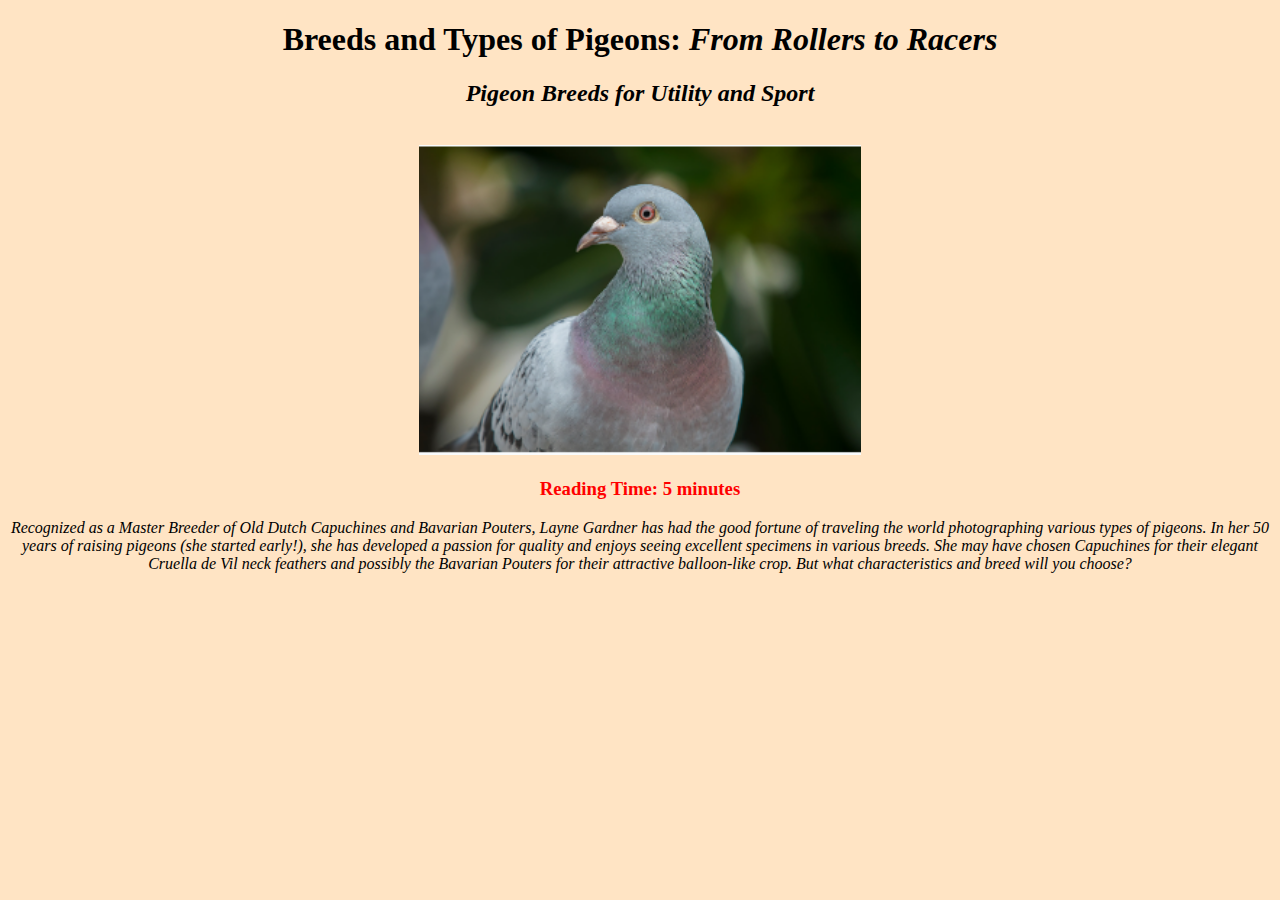
==== DAY 3/index.html @ b42c5724 "Header is created and main image added" ====
<!DOCTYPE html>
<html lang="en" style="background-color: bisque;">
<head>
  <meta charset="UTF-8">
  <meta http-equiv="X-UA-Compatible" content="IE=edge">
  <meta name="viewport" content="width=device-width, initial-scale=1.0">
  <title>HOME</title>
</head>
<body>
  <center>
  <h1>Breeds and Types of Pigeons: <em>From Rollers to Racers</em></h1>
    <h2><i>Pigeon Breeds for Utility and Sport</i></h2>
      <br>
        <img src="./Screenshot from 2023-05-10 03-15-49.png" alt="Portrait of Pigeon" width="35%">
          <h3 style="color: red">Reading Time: 5 minutes</h3>
            
          <p><i>Recognized as a Master Breeder of Old Dutch Capuchines and Bavarian Pouters, Layne Gardner has had the good fortune of traveling the world photographing various types of pigeons. 
            In her 50 years of raising pigeons (she started early!), she has developed a passion for quality and enjoys seeing excellent specimens in various breeds.
             She may have chosen Capuchines for their elegant Cruella de Vil neck feathers and possibly the Bavarian Pouters for their attractive balloon-like crop. 
            But what characteristics and breed will you choose?</i></p>
    </center>



</body>
</html>
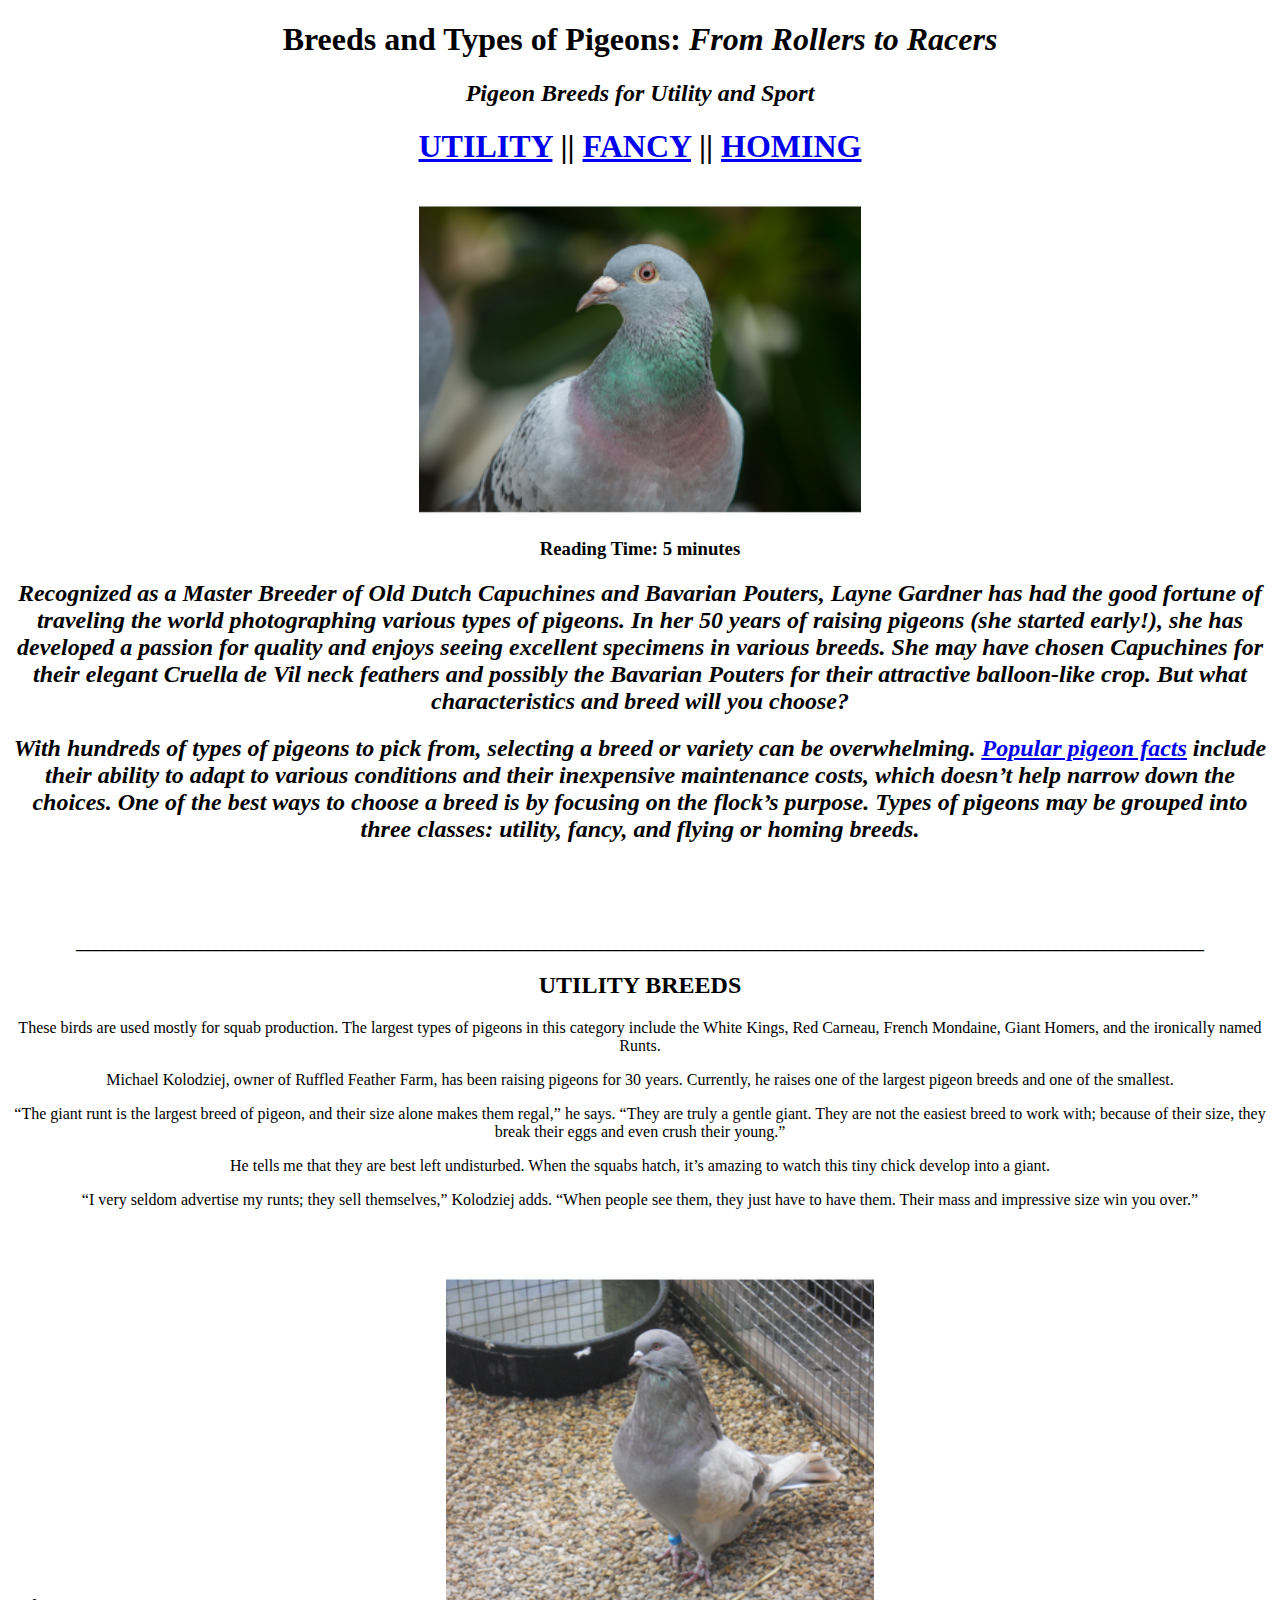
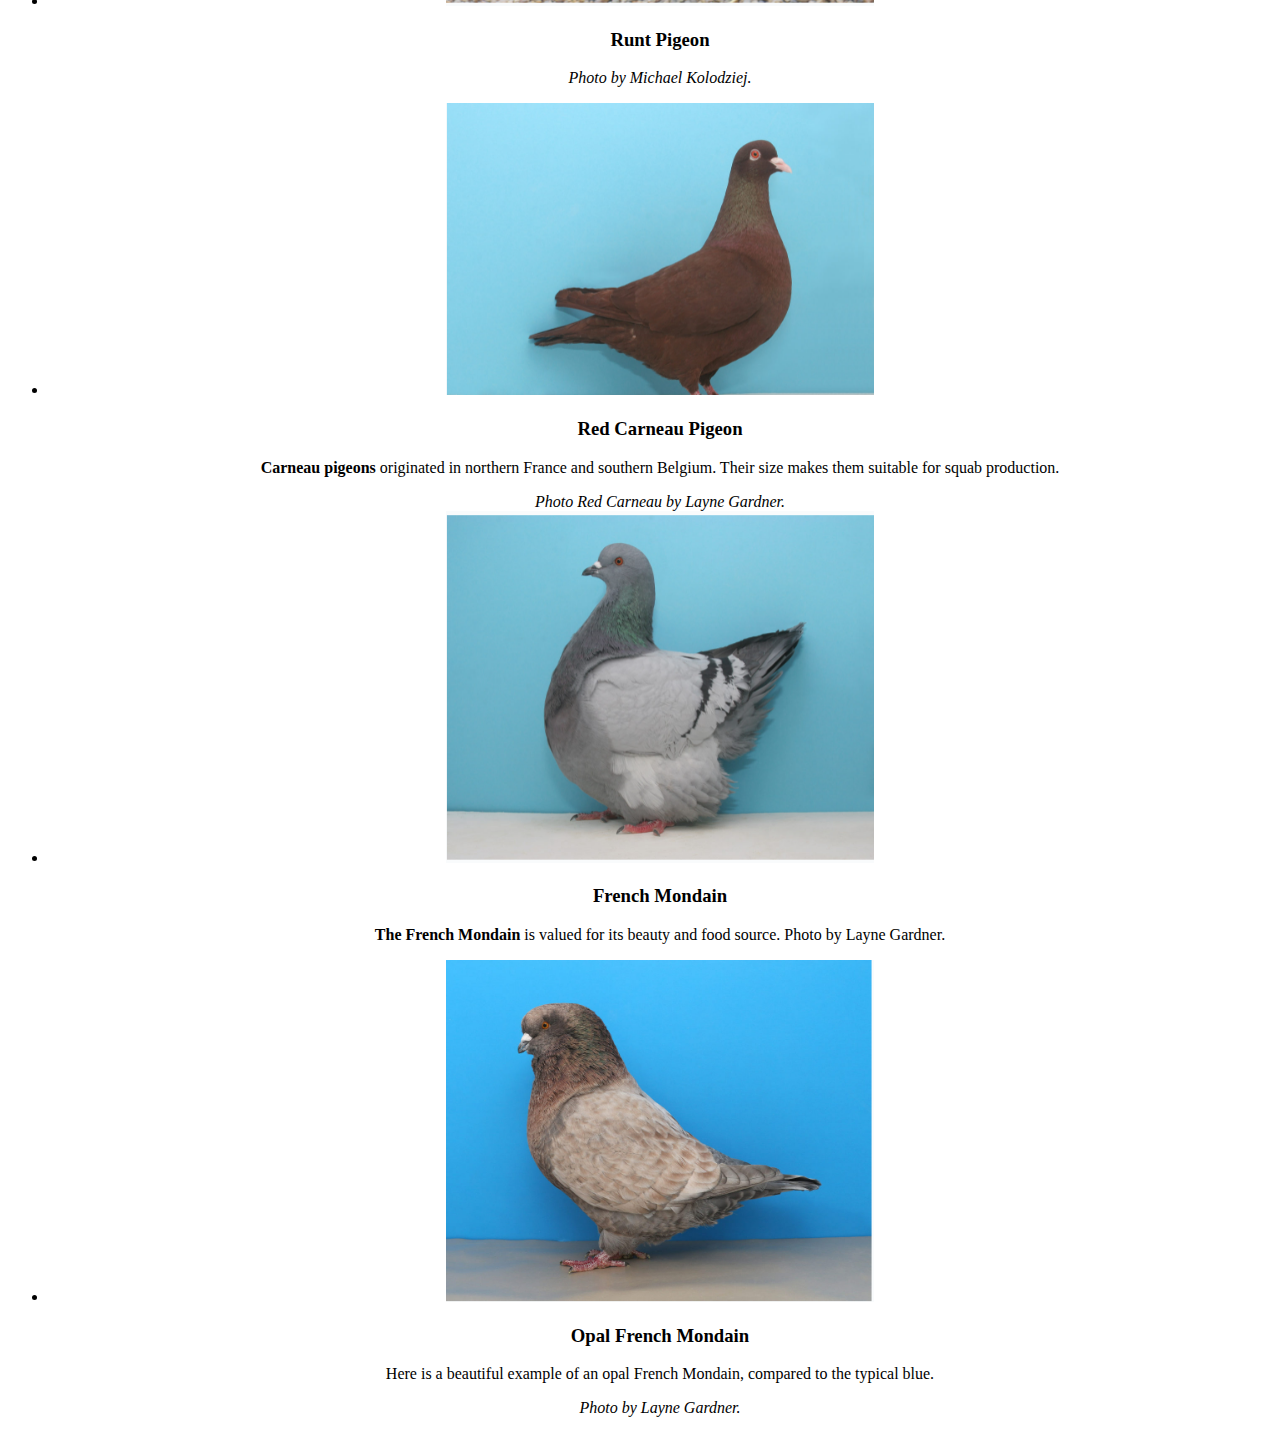
==== commit 946f8807: "Main page(index.html) is done" ====
--- a/DAY 3/index.html
+++ b/DAY 3/index.html
@@ -1,5 +1,5 @@
 <!DOCTYPE html>
-<html lang="en" style="background-color: bisque;">
+<html lang="en" style="scroll-behavior: smooth;">
 <head>
   <meta charset="UTF-8">
   <meta http-equiv="X-UA-Compatible" content="IE=edge">
@@ -10,15 +10,74 @@
   <center>
   <h1>Breeds and Types of Pigeons: <em>From Rollers to Racers</em></h1>
     <h2><i>Pigeon Breeds for Utility and Sport</i></h2>
+
+    <h1><a href="#Utility">UTILITY</a>  ||   <a href="#">FANCY</a>   ||  <a href="#"> HOMING</a></h1>  
       <br>
-        <img src="./Screenshot from 2023-05-10 03-15-49.png" alt="Portrait of Pigeon" width="35%">
-          <h3 style="color: red">Reading Time: 5 minutes</h3>
+        <a href="https://backyardpoultry.iamcountryside.com/poultry-101/pigeon-facts-an-introduction-and-history/">
+          <img src="./Screenshot from 2023-05-10 03-15-49.png" alt="Portrait of Pigeon" width="35%"></a>
+          <h3>Reading Time: 5 minutes</h3>
             
-          <p><i>Recognized as a Master Breeder of Old Dutch Capuchines and Bavarian Pouters, Layne Gardner has had the good fortune of traveling the world photographing various types of pigeons. 
+          <h2><i>Recognized as a Master Breeder of Old Dutch Capuchines and Bavarian Pouters, Layne Gardner has had the good fortune of traveling the world photographing various types of pigeons. 
             In her 50 years of raising pigeons (she started early!), she has developed a passion for quality and enjoys seeing excellent specimens in various breeds.
              She may have chosen Capuchines for their elegant Cruella de Vil neck feathers and possibly the Bavarian Pouters for their attractive balloon-like crop. 
-            But what characteristics and breed will you choose?</i></p>
+            But what characteristics and breed will you choose?</i></h2>
+            <h2><i>With hundreds of types of pigeons to pick from, selecting a breed or variety can be overwhelming. 
+              <u><b><a href="https://backyardpoultry.iamcountryside.com/poultry-101/pigeon-facts-an-introduction-and-history/">Popular pigeon facts</a></b></u> include their ability to adapt to various conditions and their inexpensive maintenance costs, which doesn’t help narrow down the choices. 
+              One of the best ways to choose a breed is by focusing on the flock’s purpose.
+               Types of pigeons may be grouped into three classes: <b>utility, fancy, and flying or homing breeds</b>.</i></h2>
+            <br> 
+            <br>
+            <br>
+            <br>
+            <b>_____________________________________________________________________________________________________________________________________________</b>
+            <br>
+            <div id="Utility">
+                <h2>UTILITY BREEDS</h2>
+                <p>These birds are used mostly for squab production.
+                   The largest types of pigeons in this category include the White Kings, Red Carneau, French Mondaine, Giant Homers, and the ironically named Runts.</p>
+                <p>Michael Kolodziej, owner of Ruffled Feather Farm, has been raising pigeons for 30 years. 
+                  Currently, he raises one of the largest pigeon breeds and one of the smallest.</p>
+                <p>“The giant runt is the largest breed of pigeon, and their size alone makes them regal,” he says. 
+                  “They are truly a gentle giant. They are not the easiest breed to work with;
+                   because of their size, they break their eggs and even crush their young.”</p>
+                   <p>He tells me that they are best left undisturbed. When the squabs hatch, it’s amazing to watch this tiny chick develop into a giant. </p>
+                   <p>“I very seldom advertise my runts; they sell themselves,” Kolodziej adds. 
+                    “When people see them, they just have to have them. Their mass and impressive size win you over.”</p>
+
+                <br>
+                <br>
+                  <ul>
+                    <li> 
+                      <img src="./RuntPigeon.png" alt="Runt Pigeon" width="35%">
+                      <h3>Runt Pigeon</h3>
+                        <p><i>Photo by Michael Kolodziej.</i></p>
+                    </li>
+                    <li>
+                      <img src="./RedCarneau.png" alt="RedCarneau" width="35%">
+                      <h3>Red Carneau Pigeon</h3>
+                        <p><b>Carneau pigeons</b> originated in northern France and southern Belgium. Their size makes them suitable for squab production.</p>
+                          <i>Photo Red Carneau by Layne Gardner.</i>
+                    </li>
+                    <li>
+                      <img src="./French Mondain.png" alt="French Mondain" width="35%">
+                        <h3>French Mondain</h3>
+                          <p><b>The French Mondain</b> is valued for its beauty and food source. Photo by Layne Gardner.</p>
+                    </li>
+                    <li>
+                      <img src="./Opal French Mondain.png" alt="Opal French Mondain" width="35%">
+                        <h3>Opal French Mondain</h3>
+                          <p>Here is a beautiful example of an opal French Mondain, compared to the typical blue.</p>
+                            <i>Photo by Layne Gardner.</i>
+                    </li>
+
+
+
+                  </ul>
+
+            </div>
+                    
     </center>
+
 
 
 
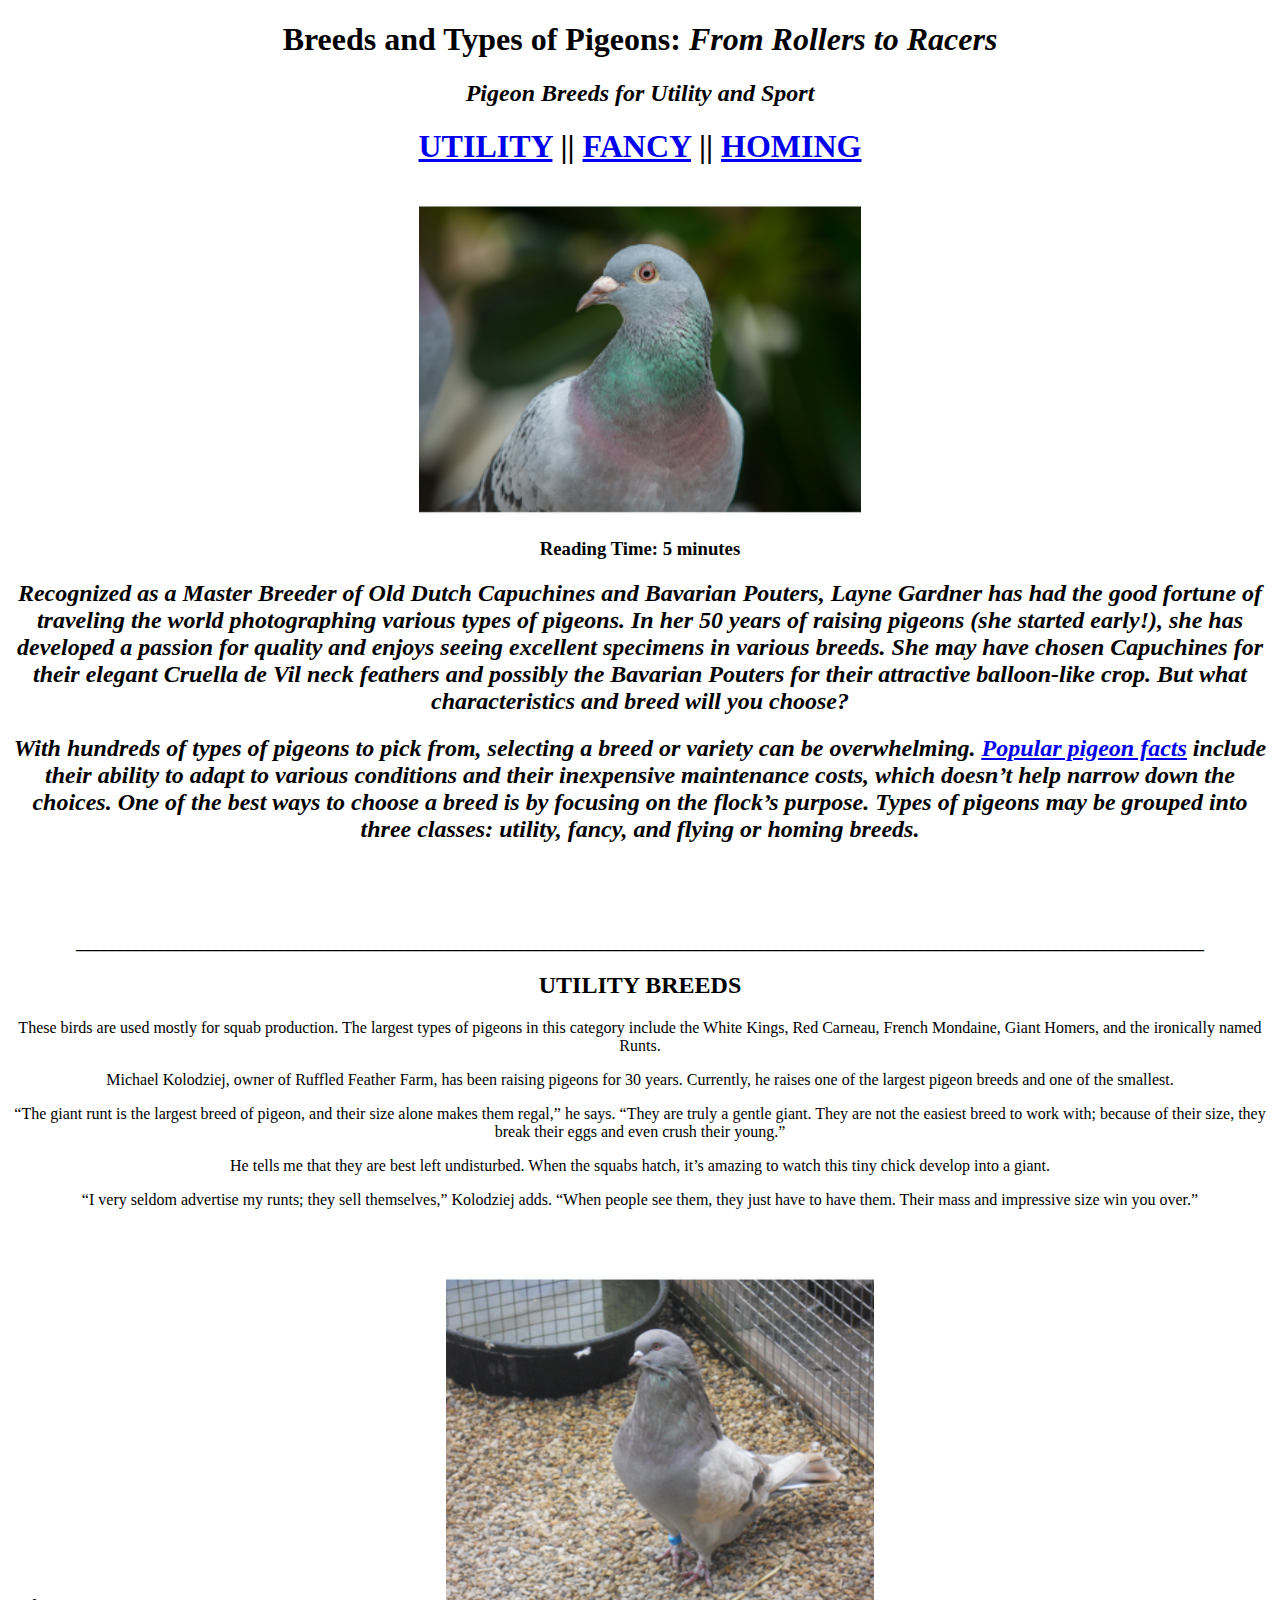
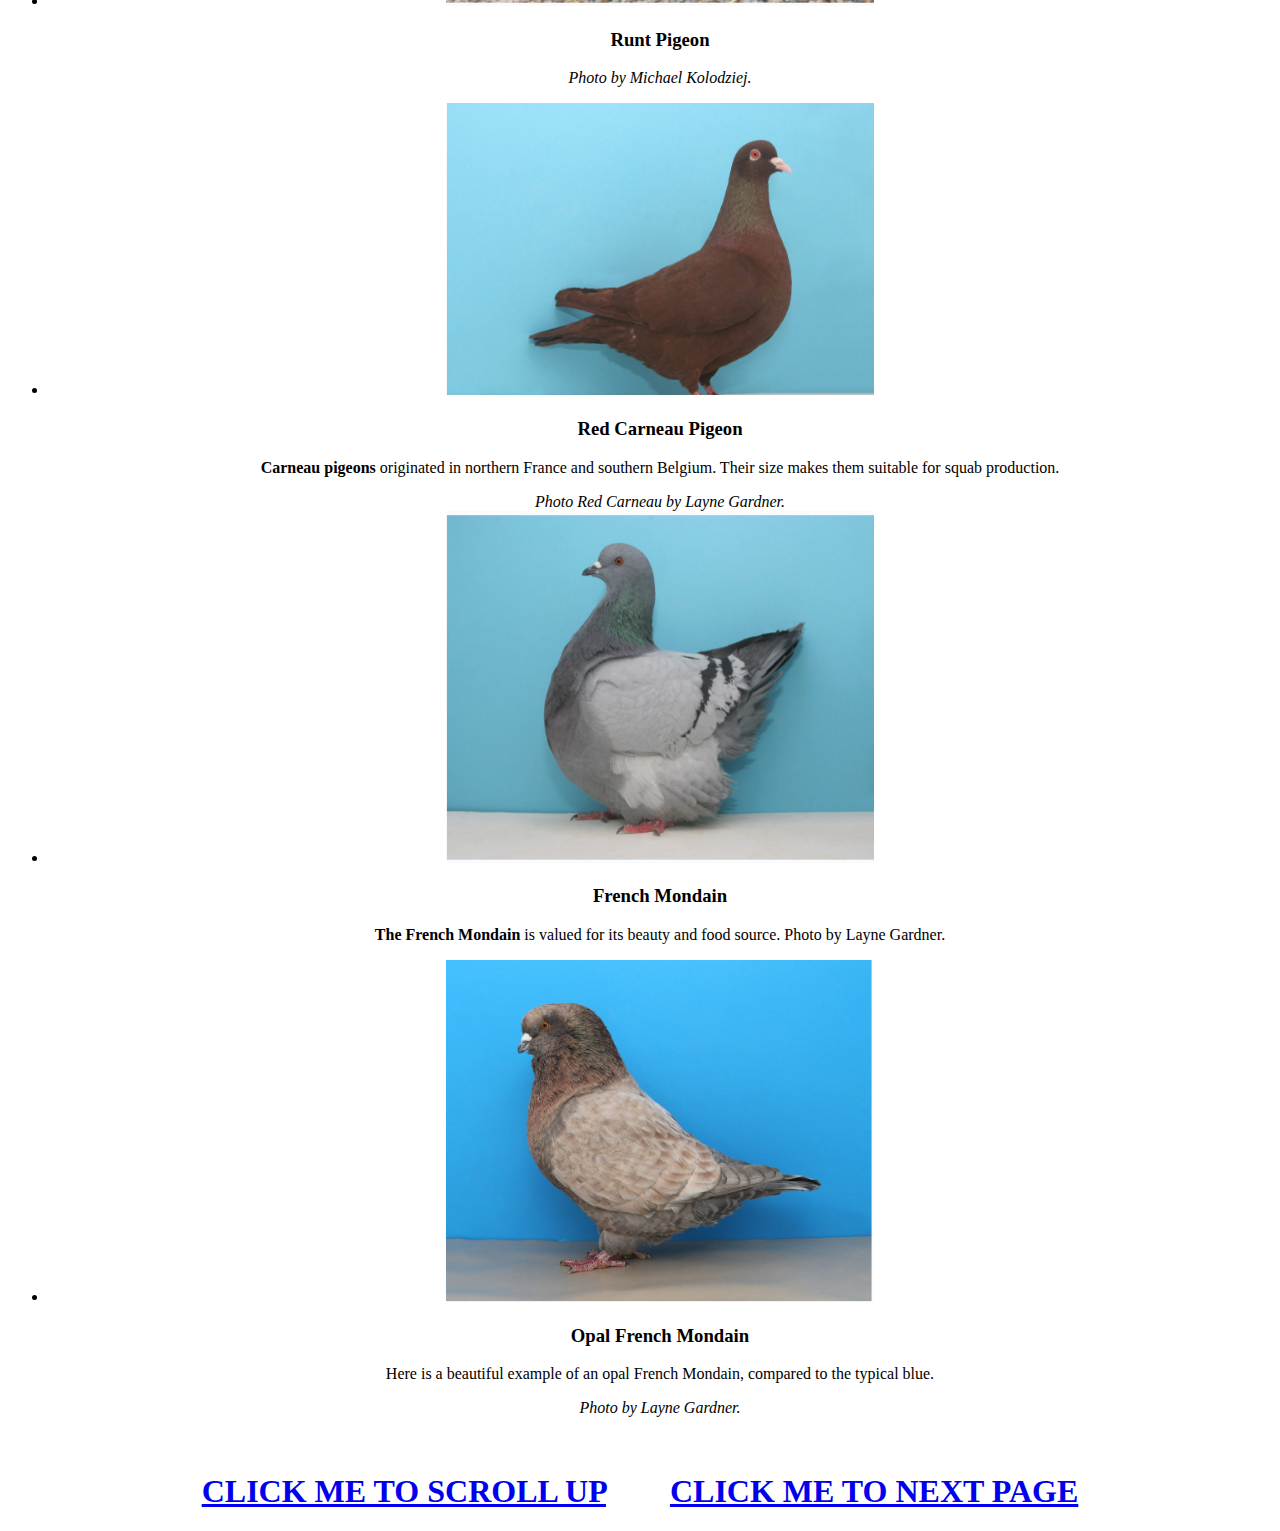
==== commit 019af89b: "SecondPage.html done, next ThirdPage.html" ====
--- a/DAY 3/index.html
+++ b/DAY 3/index.html
@@ -11,7 +11,7 @@
   <h1>Breeds and Types of Pigeons: <em>From Rollers to Racers</em></h1>
     <h2><i>Pigeon Breeds for Utility and Sport</i></h2>
 
-    <h1><a href="#Utility">UTILITY</a>  ||   <a href="#">FANCY</a>   ||  <a href="#"> HOMING</a></h1>  
+    <h1><a href="#Utility">UTILITY</a>  ||   <a href="./SecondPage.html">FANCY</a>   ||  <a href="#"> HOMING</a></h1>  
       <br>
         <a href="https://backyardpoultry.iamcountryside.com/poultry-101/pigeon-facts-an-introduction-and-history/">
           <img src="./Screenshot from 2023-05-10 03-15-49.png" alt="Portrait of Pigeon" width="35%"></a>
@@ -69,13 +69,10 @@
                           <p>Here is a beautiful example of an opal French Mondain, compared to the typical blue.</p>
                             <i>Photo by Layne Gardner.</i>
                     </li>
-
-
-
                   </ul>
-
             </div>
-                    
+          <br>
+          <h1><a href="./index.html">CLICK ME TO SCROLL UP</a> &nbsp;&nbsp;&nbsp;&nbsp;&nbsp;&nbsp; <a href="./SecondPage.html">CLICK ME TO NEXT PAGE</a></h1>          
     </center>
 
 
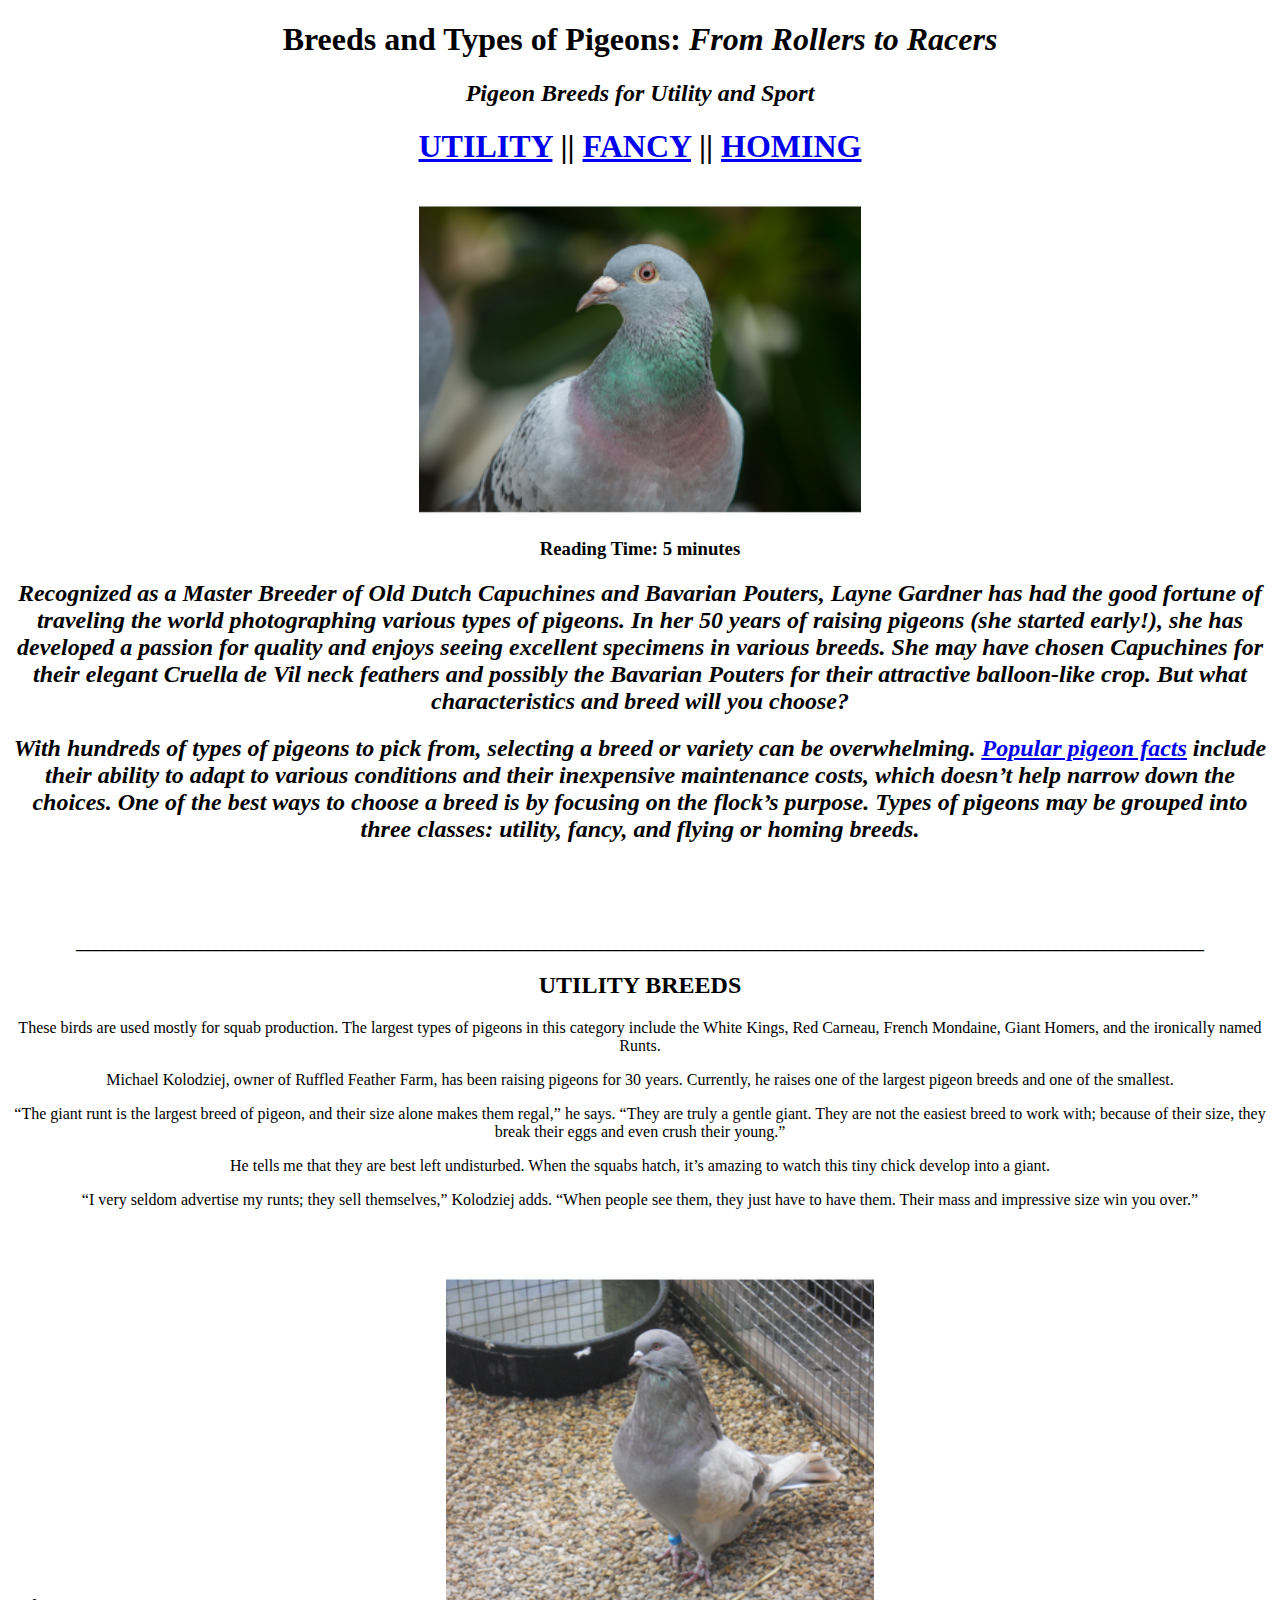
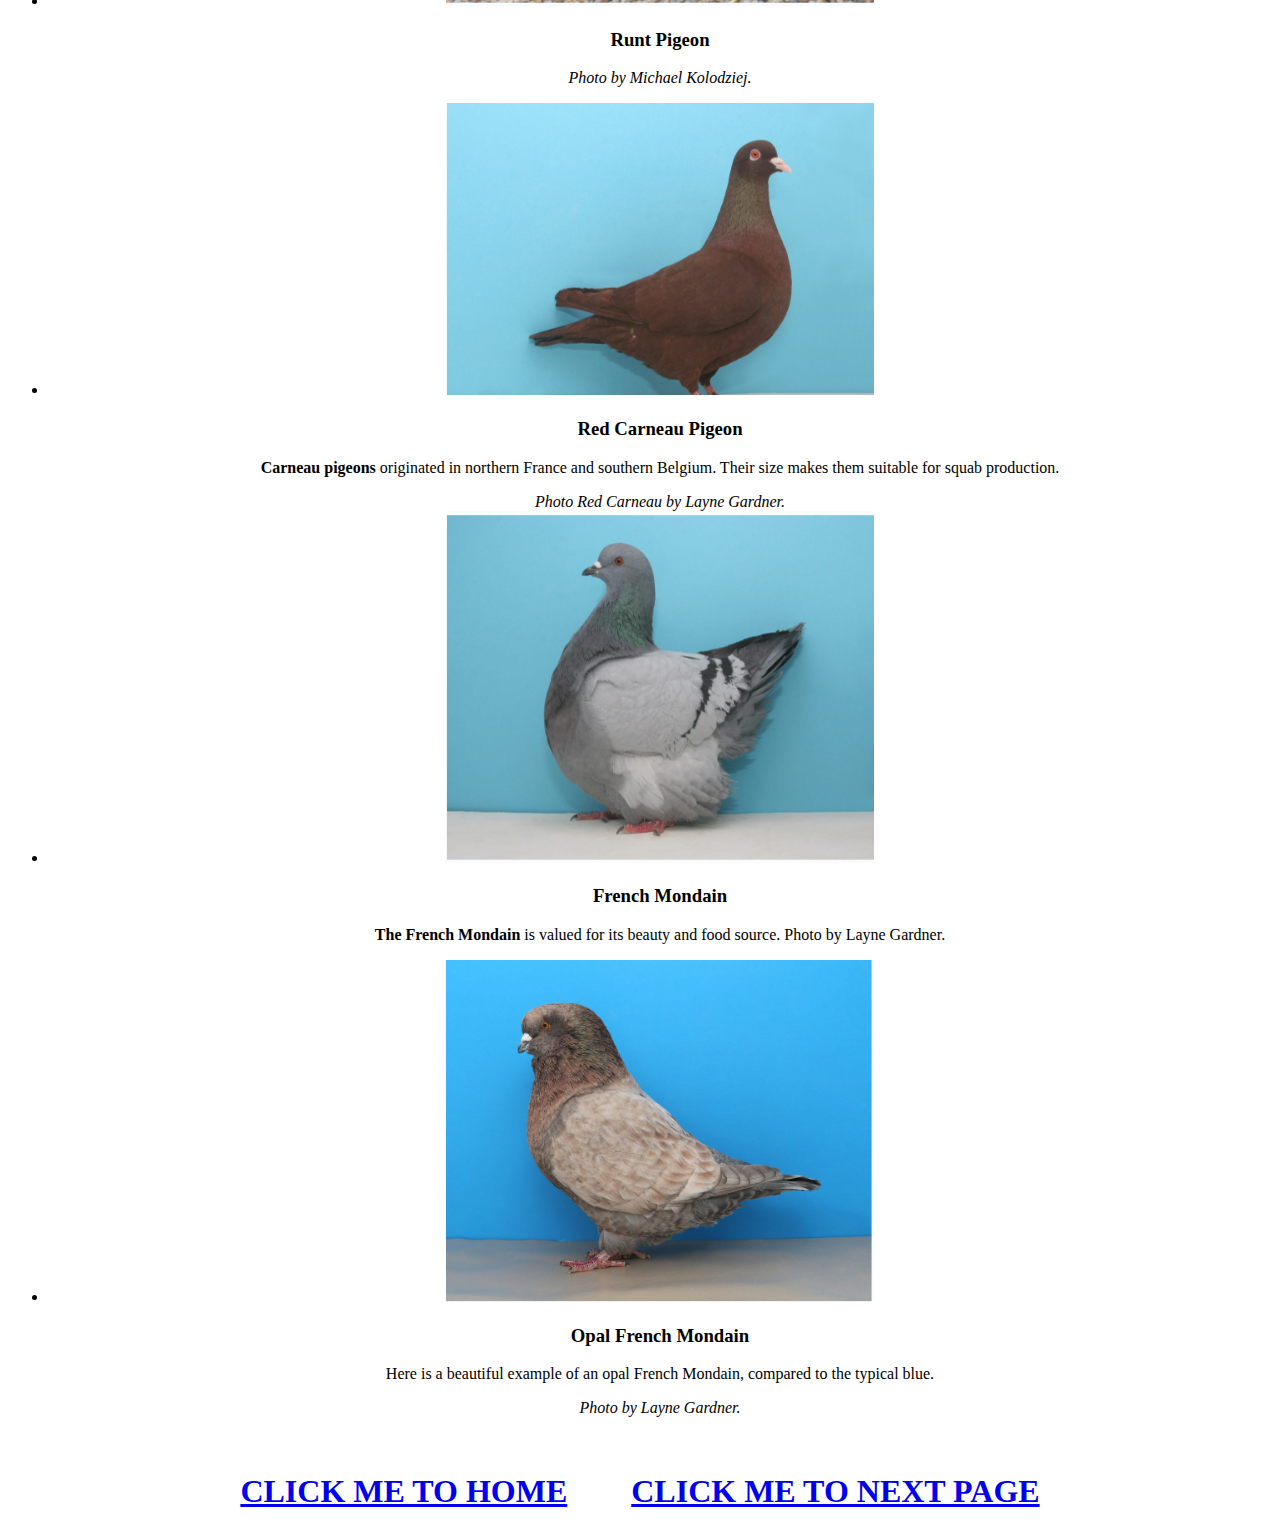
==== commit 30a302a7: "Modified some finished html file && Third.html is created &&  ADD layouts and images" ====
--- a/DAY 3/index.html
+++ b/DAY 3/index.html
@@ -11,7 +11,7 @@
   <h1>Breeds and Types of Pigeons: <em>From Rollers to Racers</em></h1>
     <h2><i>Pigeon Breeds for Utility and Sport</i></h2>
 
-    <h1><a href="#Utility">UTILITY</a>  ||   <a href="./SecondPage.html">FANCY</a>   ||  <a href="#"> HOMING</a></h1>  
+    <h1><a href="#Utility">UTILITY</a>  ||   <a href="./SecondPage.html">FANCY</a>   ||  <a href="./Third.html"> HOMING</a></h1>  
       <br>
         <a href="https://backyardpoultry.iamcountryside.com/poultry-101/pigeon-facts-an-introduction-and-history/">
           <img src="./Screenshot from 2023-05-10 03-15-49.png" alt="Portrait of Pigeon" width="35%"></a>
@@ -72,7 +72,7 @@
                   </ul>
             </div>
           <br>
-          <h1><a href="./index.html">CLICK ME TO SCROLL UP</a> &nbsp;&nbsp;&nbsp;&nbsp;&nbsp;&nbsp; <a href="./SecondPage.html">CLICK ME TO NEXT PAGE</a></h1>          
+          <h1><a href="./index.html">CLICK ME TO HOME</a> &nbsp;&nbsp;&nbsp;&nbsp;&nbsp;&nbsp; <a href="./SecondPage.html">CLICK ME TO NEXT PAGE</a></h1>          
     </center>
 
 
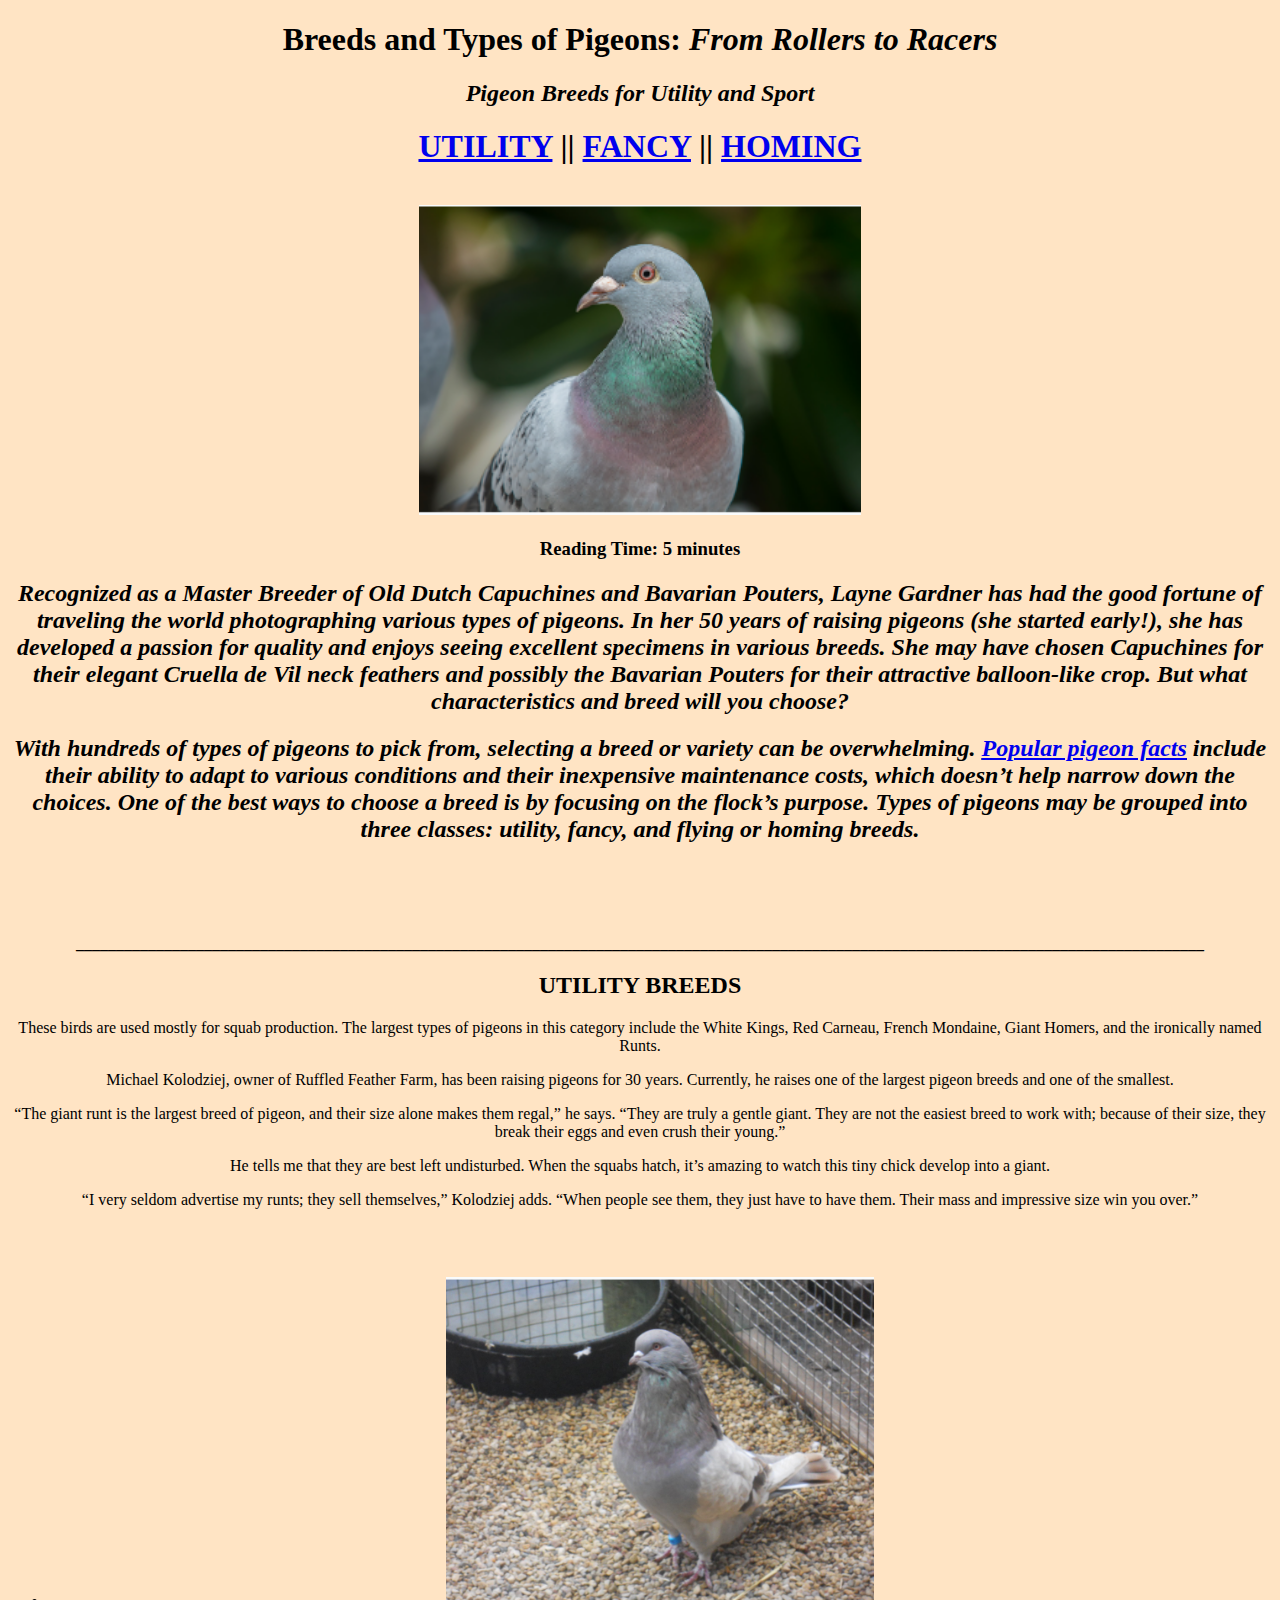
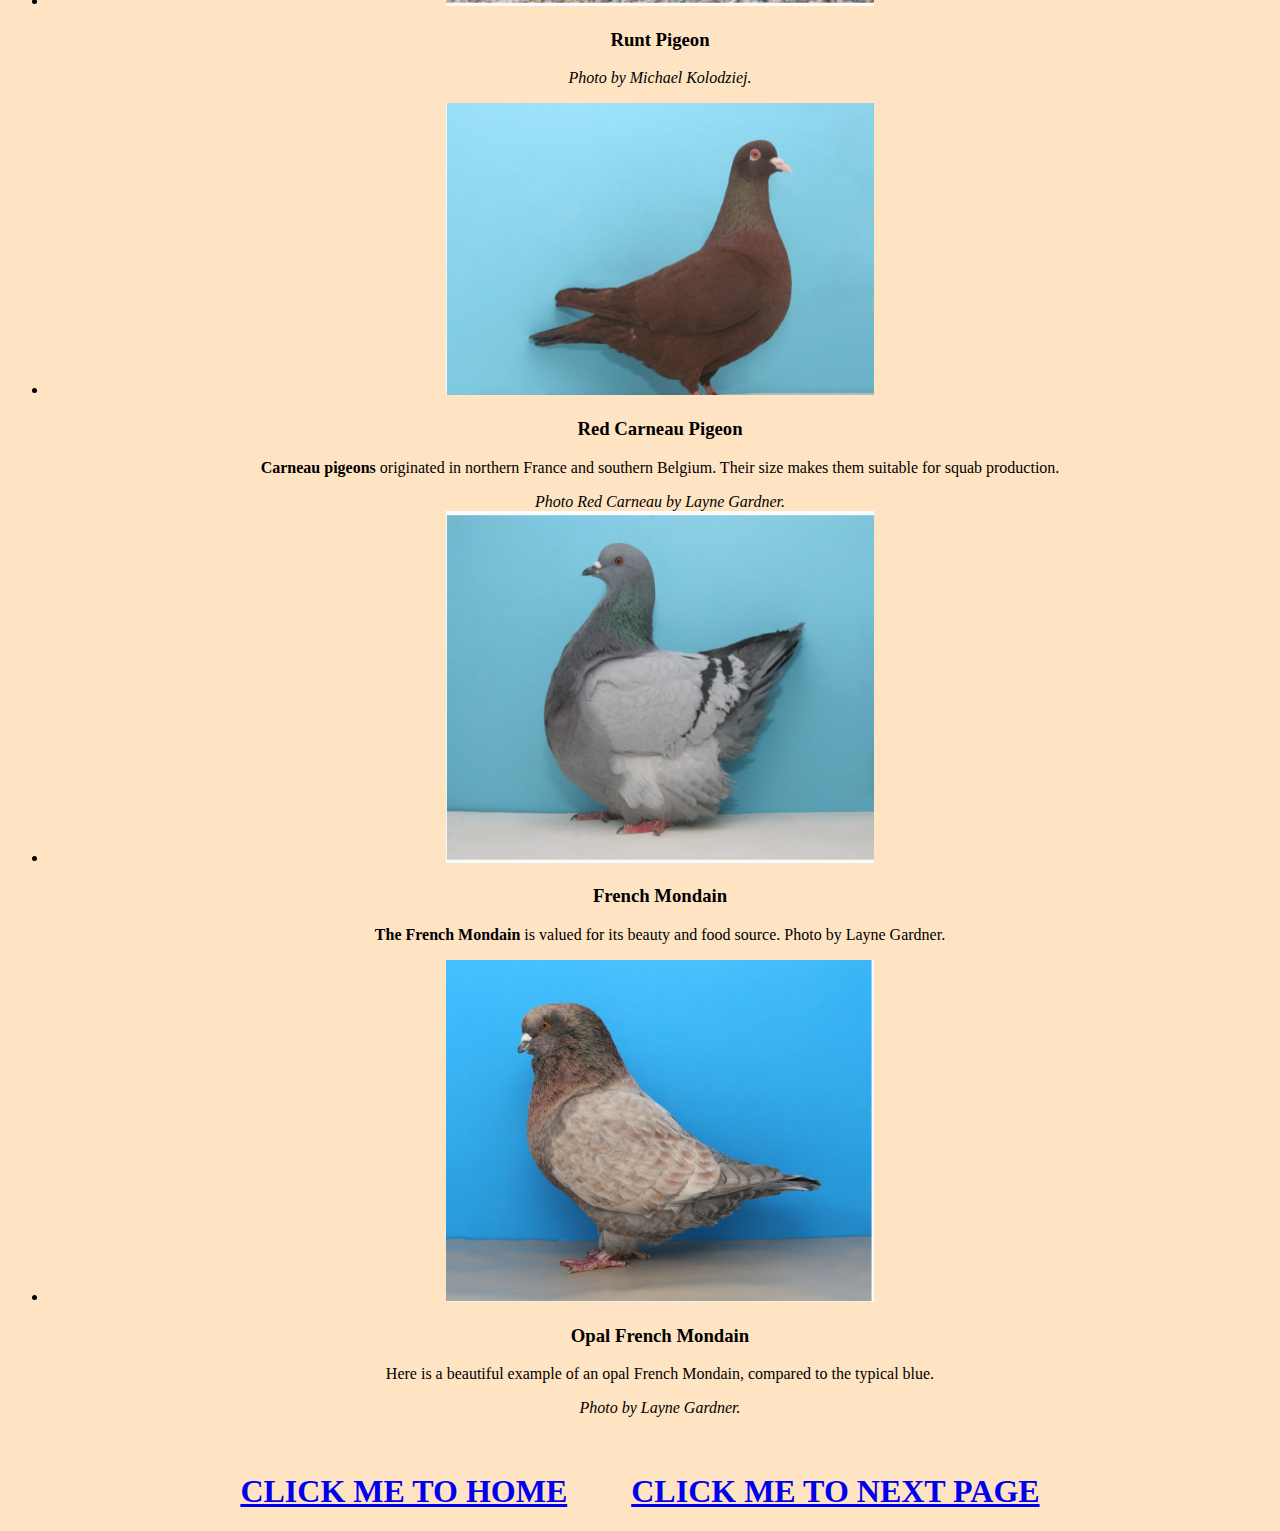
==== commit 07e02c2b: "Add Tables.html && modified index, second and third.html" ====
--- a/DAY 3/index.html
+++ b/DAY 3/index.html
@@ -1,5 +1,5 @@
 <!DOCTYPE html>
-<html lang="en" style="scroll-behavior: smooth;">
+<html lang="en" style="scroll-behavior: smooth; background-color: bisque;">
 <head>
   <meta charset="UTF-8">
   <meta http-equiv="X-UA-Compatible" content="IE=edge">
@@ -8,6 +8,7 @@
 </head>
 <body>
   <center>
+    <div id="Home">
   <h1>Breeds and Types of Pigeons: <em>From Rollers to Racers</em></h1>
     <h2><i>Pigeon Breeds for Utility and Sport</i></h2>
 
@@ -25,6 +26,7 @@
               <u><b><a href="https://backyardpoultry.iamcountryside.com/poultry-101/pigeon-facts-an-introduction-and-history/">Popular pigeon facts</a></b></u> include their ability to adapt to various conditions and their inexpensive maintenance costs, which doesn’t help narrow down the choices. 
               One of the best ways to choose a breed is by focusing on the flock’s purpose.
                Types of pigeons may be grouped into three classes: <b>utility, fancy, and flying or homing breeds</b>.</i></h2>
+    </div>
             <br> 
             <br>
             <br>
@@ -72,7 +74,7 @@
                   </ul>
             </div>
           <br>
-          <h1><a href="./index.html">CLICK ME TO HOME</a> &nbsp;&nbsp;&nbsp;&nbsp;&nbsp;&nbsp; <a href="./SecondPage.html">CLICK ME TO NEXT PAGE</a></h1>          
+          <h1><a href="#Home">CLICK ME TO HOME</a> &nbsp;&nbsp;&nbsp;&nbsp;&nbsp;&nbsp; <a href="./SecondPage.html">CLICK ME TO NEXT PAGE</a></h1>          
     </center>
 
 
